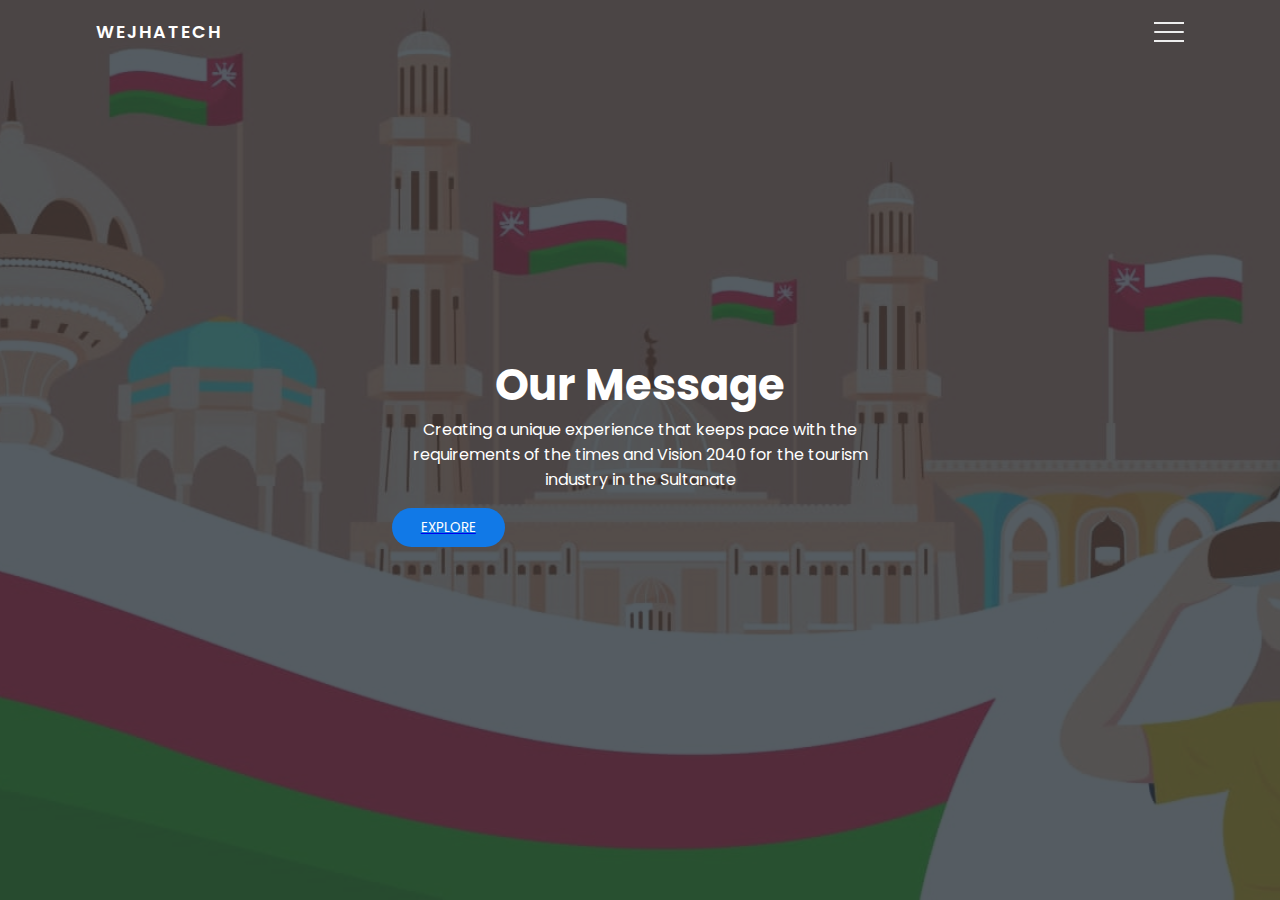
==== index.html @ 55c9df56 "Add files via upload" ====
<!DOCTYPE html>
<html lang="en">
  <head>
    <meta charset="UTF-8" />
    <meta name="viewport" content="width=device-width, initial-scale=1.0" />
    <title>WejhaTech</title>
    <link rel="stylesheet" href="style.css" />
    <link rel="icon" href="/Images/logo1.png"/>

  </head>
  <body>
    <div class="container">
      <div class="navbar">
        <div class="menu">
          <h3 class="logo">WejhaTech</span></h3>
          <div class="hamburger-menu">
            <div class="bar"></div>
          </div>
        </div>
      </div>

      <div class="main-container">
        <div class="main">
          <header>
            <div class="overlay">
              <div class="inner">
                <h2 class="title">Our Message</h2>
                <p>

Creating a unique experience that keeps pace with the requirements of the times and Vision 2040 for the tourism industry in the Sultanate
                </p>
                <a href="explore.html">
                <button class="btn">Explore</button></a>
              </div>
            </div>
          </header>
        </div>

        <div class="shadow one"></div>
        <div class="shadow two"></div>
      </div>

      <div class="links">
        <ul>
          <li>
            <a href="index.html" style="--i: 0.05s;">Home</a>
          </li>
          <li>
            <a href="signin.html" style="--i: 0.1s;">Sign In</a>
          </li>
          <li>
            <a href="signup.html" style="--i: 0.15s;">Sign Up</a>
          </li>
          <li>
            <a href="tours.html" style="--i: 0.2s;">Tours</a>
          </li>
          <li>
            <a href="Premium.html" style="--i: 0.2s;">Premium</a>
          </li>
          <li>
            <a href="contact.html" style="--i: 0.25s;">Contact</a>
          </li>
          <li>
            <a href="vision.html" style="--i: 0.25s;">Our Vision</a>
          </li>
        </ul>
      </div>
    </div>

    <script src="main.js"></script>
  </body>
</html>
---- style.css ----
@import url("https://fonts.googleapis.com/css2?family=Poppins:wght@300;400;500;600;700;800;900&display=swap");

* {
  padding: 0;
  margin: 0;
  box-sizing: border-box;
}

body,
button {
  font-family: "Poppins", sans-serif;
  display: flex;
  justify-content: left;
  align-items: left;
  
}

.container {
  min-height: 100vh;
  width: 100%;
  background-color: #485461;
  background-image: linear-gradient(135deg, #485461 0%, #28313b 74%);
  overflow-x: hidden;
  transform-style: preserve-3d;
}

.navbar {
  position: fixed;
  top: 0;
  left: 0;
  width: 100%;
  z-index: 10;
  height: 3rem;
}

.menu {
  max-width: 72rem;
  width: 100%;
  margin: 0 auto;
  padding: 0 2rem;
  display: flex;
  justify-content: space-between;
  align-items: center;
  color: #fff;
}

.logo {
  font-size: 1.1rem;
  font-weight: 600;
  text-transform: uppercase;
  letter-spacing: 2px;
  line-height: 4rem;
}

.logo span {
  font-weight: 300;
}

.hamburger-menu {
  height: 4rem;
  width: 3rem;
  cursor: pointer;
  display: flex;
  align-items: center;
  justify-content: flex-end;
}

.bar {
  width: 1.9rem;
  height: 1.5px;
  border-radius: 2px;
  background-color: #eee;
  transition: 0.5s;
  position: relative;
}

.bar:before,
.bar:after {
  content: "";
  position: absolute;
  width: inherit;
  height: inherit;
  background-color: #eee;
  transition: 0.5s;
}

.bar:before {
  transform: translateY(-9px);
}

.bar:after {
  transform: translateY(9px);
}

.main {
  position: relative;
  width: 100%;
  left: 0;
  z-index: 5;
  overflow: hidden;
  transform-origin: left;
  transform-style: preserve-3d;
  transition: 0.5s;
  background-color: #eee;
}

header {
  min-height: 100vh;
  width: 100%;
  background: url("Cover.jpg") no-repeat top center / cover;
  position: relative;
}

.overlay {
  position: absolute;
  width: 100%;
  height: 100%;
  top: 0;
  left: 0;
  background-color: rgba(43, 51, 59, 0.8);
  display: flex;
  justify-content: center;
  align-items: center;
}

.inner {
  max-width: 35rem;
  text-align: center;
  color: #fff;
  padding: 0 2rem;
}

.title {
  font-size: 2.7rem;
}

.btn {
  margin-top: 1rem;
  padding: 0.6rem 1.8rem;
  background-color: #1179e7;
  border: none;
  border-radius: 25px;
  color: #fff;
  text-transform: uppercase;
  cursor: pointer;
  text-decoration: none;
}

.container.active .bar {
  transform: rotate(360deg);
  background-color: transparent;
}

.container.active .bar:before {
  transform: translateY(0) rotate(45deg);
}

.container.active .bar:after {
  transform: translateY(0) rotate(-45deg);
}

.container.active .main {
  animation: main-animation 0.5s ease;
  cursor: pointer;
  transform: perspective(1300px) rotateY(20deg) translateZ(310px) scale(0.5);
}

@keyframes main-animation {
  from {
    transform: translate(0);
  }

  to {
    transform: perspective(1300px) rotateY(20deg) translateZ(310px) scale(0.5);
  }
}

.links {
  position: absolute;
  width: 30%;
  right: 0;
  top: 0;
  height: 100vh;
  z-index: 2;
  display: flex;
  justify-content: center;
  align-items: center;
}

ul {
  list-style: none;
}

.links a {
  text-decoration: none;
  color: #eee;
  padding: 0.7rem 0;
  display: inline-block;
  font-size: 1rem;
  font-weight: 300;
  text-transform: uppercase;
  letter-spacing: 1px;
  transition: 0.3s;
  opacity: 0;
  transform: translateY(10px);
  animation: hide 0.5s forwards ease;
}

.links a:hover {
  color: #fff;
}

.container.active .links a {
  animation: appear 0.5s forwards ease var(--i);
}

@keyframes appear {
  from {
    opacity: 0;
    transform: translateY(10px);
  }
  to {
    opacity: 1;
    transform: translateY(0px);
  }
}

@keyframes hide {
  from {
    opacity: 1;
    transform: translateY(0px);
  }
  to {
    opacity: 0;
    transform: translateY(10px);
  }
}

.shadow {
  position: absolute;
  width: 100%;
  height: 100vh;
  top: 0;
  left: 0;
  transform-style: preserve-3d;
  transform-origin: left;
  transition: 0.5s;
  background-color: white;
}

.shadow.one {
  z-index: -1;
  opacity: 0.15;
}

.shadow.two {
  z-index: -2;
  opacity: 0.1;
}

.container.active .shadow.one {
  animation: shadow-one 0.6s ease-out;
  transform: perspective(1300px) rotateY(20deg) translateZ(215px) scale(0.5);
}

@keyframes shadow-one {
  0% {
    transform: translate(0);
  }

  5% {
    transform: perspective(1300px) rotateY(20deg) translateZ(310px) scale(0.5);
  }

  100% {
    transform: perspective(1300px) rotateY(20deg) translateZ(215px) scale(0.5);
  }
}

.container.active .shadow.two {
  animation: shadow-two 0.6s ease-out;
  transform: perspective(1300px) rotateY(20deg) translateZ(120px) scale(0.5);
}

@keyframes shadow-two {
  0% {
    transform: translate(0);
  }

  20% {
    transform: perspective(1300px) rotateY(20deg) translateZ(310px) scale(0.5);
  }

  100% {
    transform: perspective(1300px) rotateY(20deg) translateZ(120px) scale(0.5);
  }
}

.container.active .main:hover + .shadow.one {
  transform: perspective(1300px) rotateY(20deg) translateZ(230px) scale(0.5);
}

.container.active .main:hover {
  transform: perspective(1300px) rotateY(20deg) translateZ(340px) scale(0.5);
}
.box
{
    padding: 20px 30px;
    width: 300px;
    height: 400px;
    backdrop-filter: blur(50px);
    border-radius: 5px;
    background: rgba(49, 49, 49, .2);
    border: 1px solid rgba(255, 255, 255, .5);
}
.box .form
{
    padding: 10px 20px;
    text-align: left;

}
.box .form h2
{
    text-align: left;
    color: #fff;
}
.box .form form
{
    margin-top: 50px;
    align-items: left;
}
.box .form form .inputbox input
{
    padding: 10px 20px;
    border: none;
    outline: none;
    background: none;
    border-bottom: 1px solid #12151e;
    margin-bottom: 60px;
    color: #fff;
}
.box .form form .inputbox span
{
    position: absolute;
    transform: translateY(-80px);
    font-size: 14px;
    color: #fff;
}
.box .form form .sub
{
    padding: 10px 20px;
    color: #fff;
    border: none;
    outline: none;
    background: #0cc0df;
    cursor: pointer;
    font-size: 16px;
}
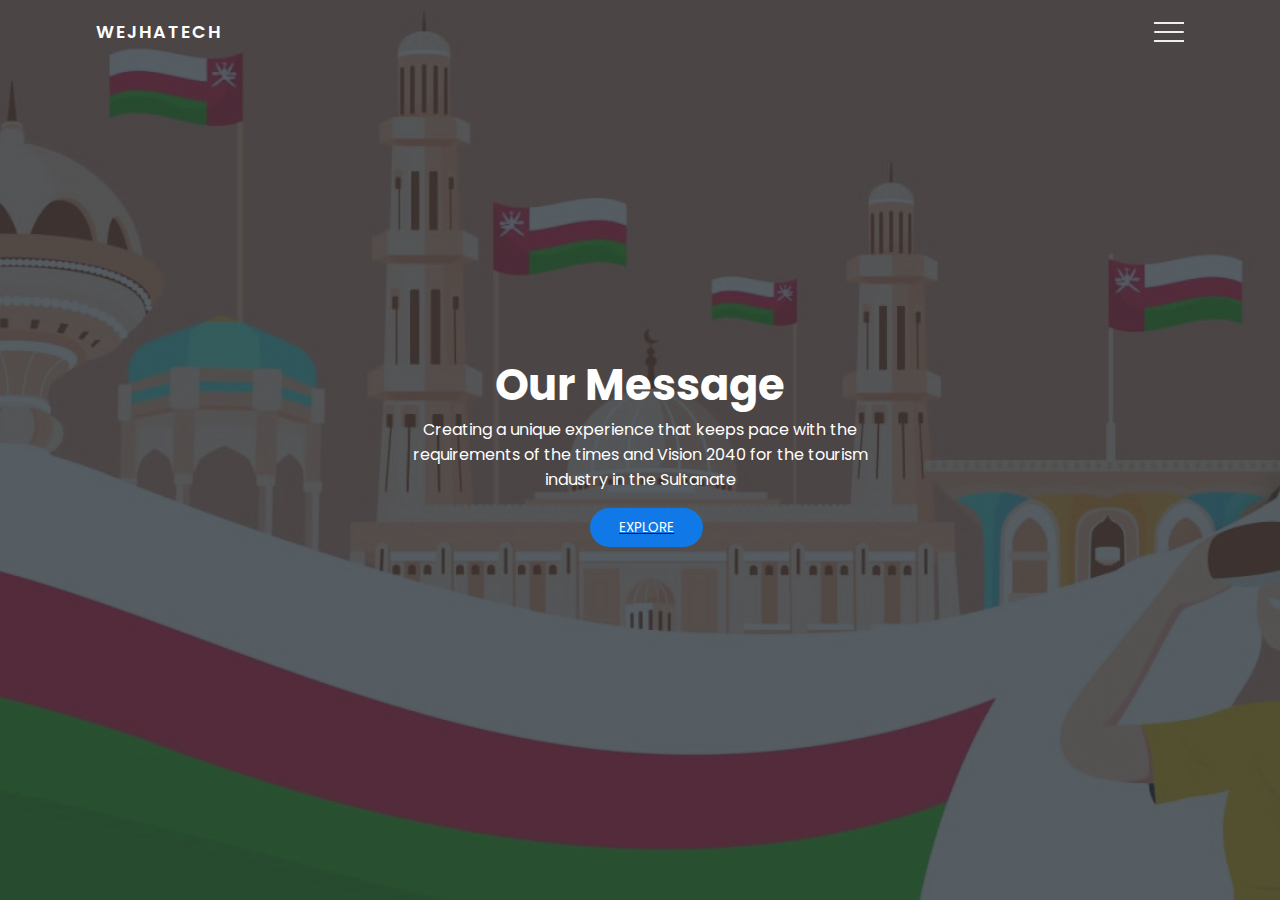
==== commit 2fa1c965: "Update index.html" ====
--- a/index.html
+++ b/index.html
@@ -5,7 +5,7 @@
     <meta name="viewport" content="width=device-width, initial-scale=1.0" />
     <title>WejhaTech</title>
     <link rel="stylesheet" href="style.css" />
-    <link rel="icon" href="/Images/logo1.png"/>
+    <link rel="icon" href="images/logo1.png"/>
 
   </head>
   <body>
@@ -69,4 +69,4 @@
 
     <script src="main.js"></script>
   </body>
-</html>+</html>
--- a/style.css
+++ b/style.css
@@ -144,6 +144,7 @@
   text-transform: uppercase;
   cursor: pointer;
   text-decoration: none;
+  margin-left: 40%;
 }
 
 .container.active .bar {
@@ -336,7 +337,7 @@
     outline: none;
     background: none;
     border-bottom: 1px solid #12151e;
-    margin-bottom: 60px;
+    margin-bottom: 30px;
     color: #fff;
 }
 .box .form form .inputbox span
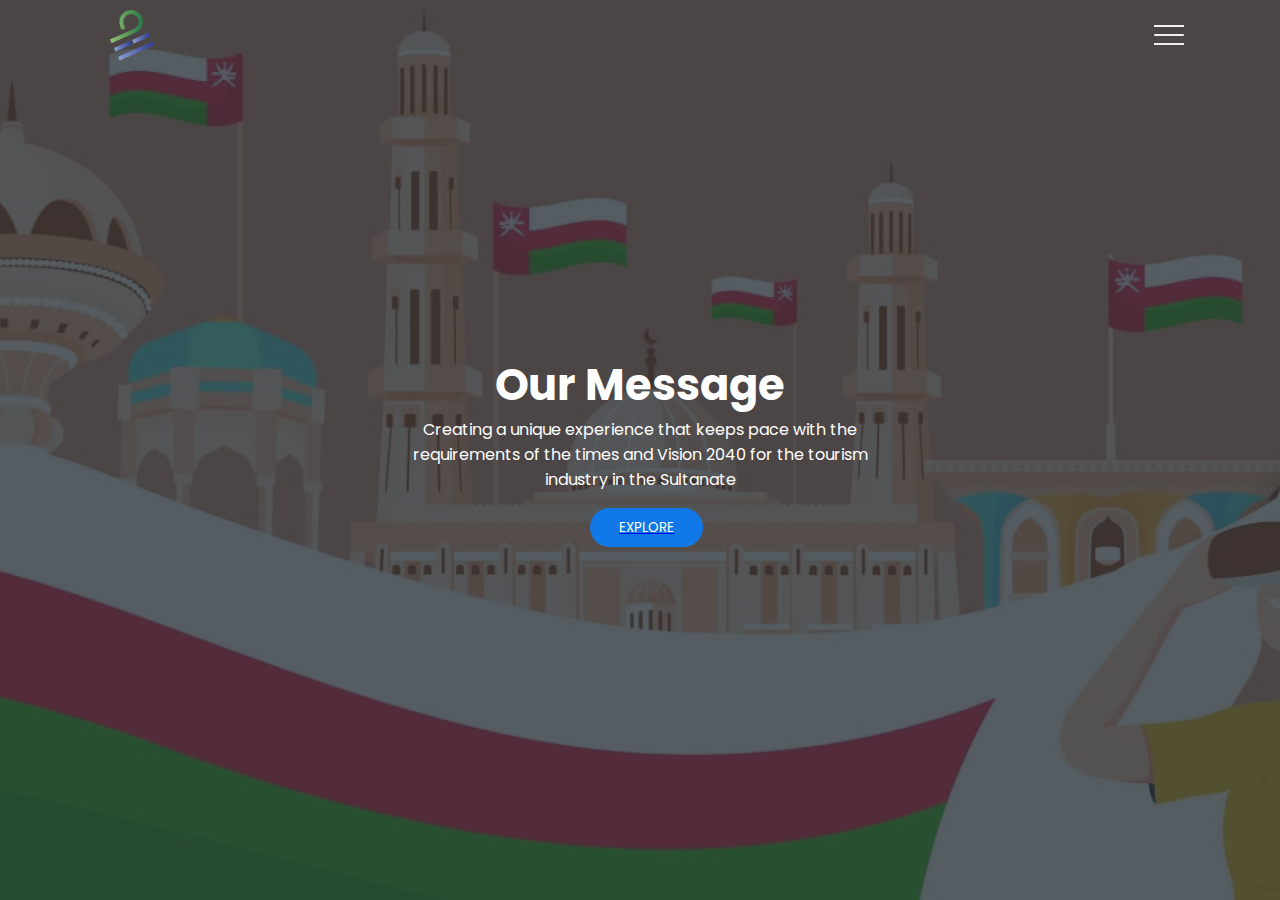
==== commit d8fd541b: "Update index.html" ====
--- a/index.html
+++ b/index.html
@@ -5,14 +5,14 @@
     <meta name="viewport" content="width=device-width, initial-scale=1.0" />
     <title>WejhaTech</title>
     <link rel="stylesheet" href="style.css" />
-    <link rel="icon" href="images/logo1.png"/>
+    <link rel="icon" href="/Images/logo1.png"/>
 
   </head>
   <body>
     <div class="container">
       <div class="navbar">
         <div class="menu">
-          <h3 class="logo">WejhaTech</span></h3>
+          <img src="images/logo1.png" alt="WejhaTech logo" style="width: 70px;height: 70px;left: 70%; ">
           <div class="hamburger-menu">
             <div class="bar"></div>
           </div>
